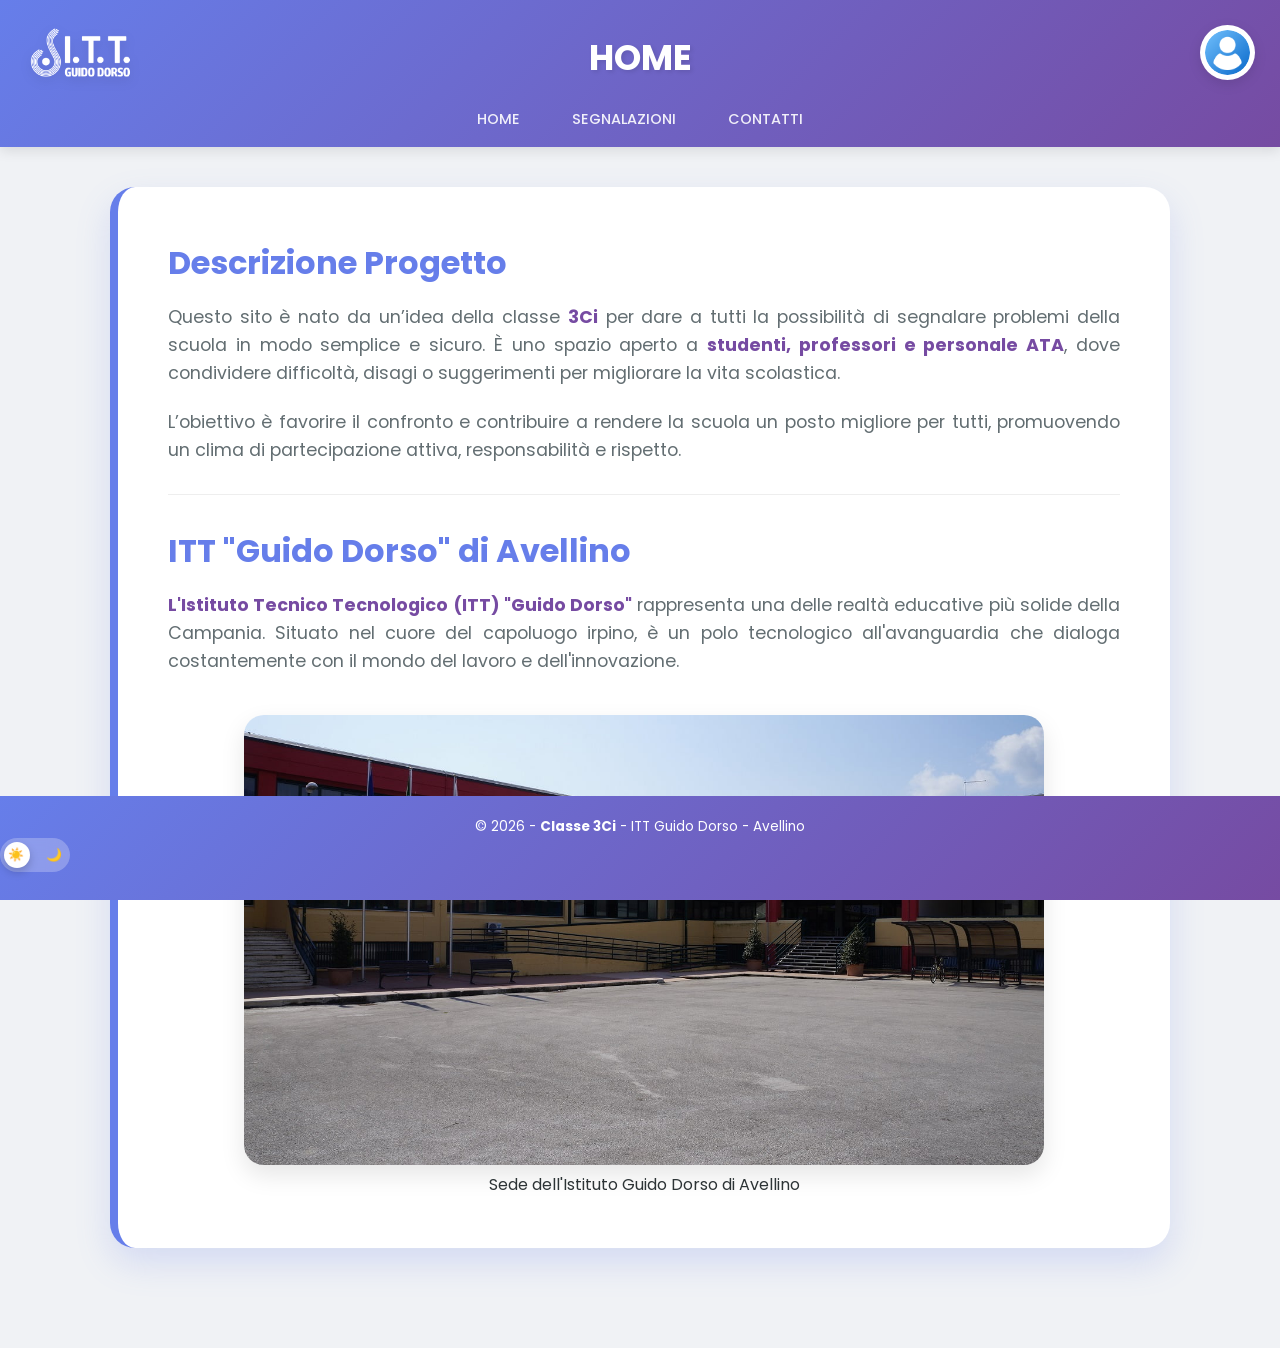
==== index.html @ bf36dd73 "spostato tutto in root" ====
<!DOCTYPE html>
<html lang="it">
<head>
    <meta charset="UTF-8">
    <meta name="viewport" content="width=device-width, initial-scale=1.0">
    <title>Home - Segnalazioni Online | ITT Guido Dorso</title>
    
    <link rel="stylesheet" href="csss/stile.css">
    <link href="https://fonts.googleapis.com/css2?family=Poppins:wght@400;600&family=Roboto:wght@400;500&display=swap" rel="stylesheet">
    <script src="fileJS/theme.js"></script>
    <script src="fileJS/testStorage.js" defer></script> 
    <script src="fileJS/immaginiHeader.js" defer></script>   
</head>
<body>

    

    <header role="banner">
        <div class="header-main">
            <a href="https://www.itisguidodorso.edu.it" aria-label="Torna al sito ufficiale dell'Istituto">
                <img src="immagini/logo.png" alt="Logo ITT Guido Dorso" class="logo-img">
            </a>

            <h1>HOME</h1>

            <a href="account.html" aria-label="Accedi al tuo profilo personale">
                <img id="header-profile-img" src="immagini/account.png" alt="" role="presentation" class="account-img">
            </a>
        </div>

        <nav aria-label="Navigazione principale">
            <ul>
                <li><a href="home.html" aria-current="page">HOME</a></li>
                <li><a href="selezioneSegn.html">SEGNALAZIONI</a></li>
                <li><a href="contatti.html">CONTATTI</a></li>
            </ul>
        </nav>
    </header>

    <main id="main-content">
        <article class="description-section">
            <section aria-labelledby="progetto-titolo">
                <h2 id="progetto-titolo">Descrizione Progetto</h2>
                <p>
                    Questo sito è nato da un’idea della classe <strong>3Ci</strong> per dare a tutti la possibilità di segnalare problemi della scuola in modo semplice e sicuro.
                    È uno spazio aperto a <strong>studenti, professori e personale ATA</strong>, dove condividere difficoltà, disagi o suggerimenti per migliorare la vita scolastica.
                </p>
                <p>
                    L’obiettivo è favorire il confronto e contribuire a rendere la scuola un posto migliore per tutti, promuovendo un clima di partecipazione attiva, responsabilità e rispetto.
                </p>
            </section>

            <hr aria-hidden="true" style="border: 0; height: 1px; background: #eee; margin: 30px 0;">

            <section aria-labelledby="istituto-titolo">
                <h2 id="istituto-titolo">ITT "Guido Dorso" di Avellino</h2>
                <p>
                    <strong>L'Istituto Tecnico Tecnologico (ITT) "Guido Dorso"</strong> rappresenta una delle realtà educative più solide della Campania. 
                    Situato nel cuore del capoluogo irpino, è un polo tecnologico all'avanguardia che dialoga costantemente con il mondo del lavoro e dell'innovazione.
                </p>

                <figure class="image-container">
                    <a href="https://www.itisguidodorso.edu.it" target="_blank" rel="noopener" aria-label="Sito ufficiale ITT Guido Dorso - Apre in una nuova scheda">
                        <img src="immagini/ITT2.jpg" alt="Vista prospettica dell'ingresso principale della sede ITT Guido Dorso" class="itt-image">
                    </a>
                    <figcaption class="sr-only">Sede dell'Istituto Guido Dorso di Avellino</figcaption>
                </figure>
            </section>
        </article>
    </main>

    <footer role="contentinfo">
        <p>&copy; 2026 - <strong>Classe 3Ci</strong> - ITT Guido Dorso - Avellino</p>
            <div class="theme-switch">
        <input type="checkbox" id="theme-toggle">
        <label for="theme-toggle" class="switch">
            <span class="icon sun">☀️</span>
            <span class="icon moon">🌙</span>
            <span class="slider"></span>

        </label>

    </div>
    </footer>

</body>
</html>
---- csss/stile.css ----
/* ========== VARIABILI E RESET ========== */
:root {
    --grad-primary: linear-gradient(135deg, #667eea 0%, #764ba2 100%);
    --grad-hover: linear-gradient(135deg, #764ba2 0%, #667eea 100%);
    --white: #ffffff;
    --text-dark: #2d3436;
    --text-light: #636e72;
    --accent: #FFD700;
    --shadow-card: 0 15px 35px rgba(102, 126, 234, 0.2);
    --transition: all 0.3s ease;
}

* { margin: 0; padding: 0; box-sizing: border-box; }

body {
    font-family: 'Poppins', sans-serif;
    background-color: #f0f2f5;
    color: var(--text-dark);
    line-height: 1.6;
}

/* ========== HEADER (Struttura ) ========== */
header {
    background: var(--grad-primary);
    color: var(--white);
    padding: 30px 20px 15px;
    position: relative;
    text-align: center;
    box-shadow: 0 4px 12px rgba(0,0,0,0.1);
}

header h1 {
    font-size: 2.2rem;
    margin-bottom: 20px;
    padding: 0 120px; /* Evita sovrapposizioni con i loghi */
    text-shadow: 2px 2px 4px rgba(0,0,0,0.1);
}

.logo-img {
    position: absolute;
    top: 25px;
    height: 55px;
    width: auto;
    transition: var(--transition);
    filter: drop-shadow(0 4px 6px rgba(0,0,0,0.1));
}

.logo-img { left: 25px; }
.account-img { 
  position: absolute;
  top: 25px;
  right: 25px;
  width: 55px;
  height: 55px;
  border-radius: 50%;
  object-fit: cover; 

  background: var(--white);
  padding: 3px;
  border: 2px solid rgba(255, 255, 255, 0.5);
  transition: var(--transition);
  filter: drop-shadow(0 4px 6px rgba(0, 0, 0, 0.1));
  cursor: pointer;
}


header img:hover { transform: scale(1.1) rotate(2deg); }

/* Navigazione */
nav ul {
    list-style: none;
    display: flex;
    justify-content: center;
    gap: 20px;
    margin-top: 10px;
}

nav a {
    color: rgba(255,255,255,0.9);
     text-decoration: none;
      font-weight: 500;
      text-transform: uppercase;
      font-size: 0.9rem;
      padding: 8px 16px;
      border-radius: 20px;
      transition: var(--transition);
}

nav a:hover {
    background: rgba(255,255,255,0.2);
    color: var(--accent);
}

/* ========== MAIN & HOME SECTION ========== */
main {
    padding: 40px 20px 100px;
    max-width: 1100px;
    margin: 0 auto;
}

.description-section {
    background: var(--white);
    padding: 50px;
    border-radius: 25px;
    box-shadow: var(--shadow-card);
    border-left: 8px solid #667eea;
}

.description-section h2 {
    font-size: 2rem;
    color: #667eea;
    margin: 30px 0 15px;
    font-family: 'Poppins', sans-serif;
}

.description-section h2:first-child { margin-top: 0; }

.description-section p {
    color: var(--text-light);
    font-size: 1.1rem;
    margin-bottom: 20px;
    text-align: justify;
}

.description-section strong {
    color: #764ba2;
}

/* ========== IMMAGINI ========== */
.image-container {
    text-align: center;
    margin-top: 40px;
}

.itt-image {
    width: 100%;
    max-width: 800px;
    border-radius: 20px;
    box-shadow: 0 10px 25px rgba(0,0,0,0.1);
    transition: var(--transition);
}

.itt-image:hover {
    transform: translateY(-8px);
    box-shadow: 0 15px 35px rgba(102, 126, 234, 0.3);
}

/* ========== FOOTER ========== */
footer {
    background: var(--grad-primary);
    color: var(--white);
    text-align: center;
    padding: 20px 0;
    position: fixed;
    bottom: 0;
    width: 100%;
    font-size: 0.85rem;
    z-index: 100;
}

/* ========== RESPONSIVE ========== */
@media (max-width: 768px) {
    header h1 { font-size: 1.4rem; padding: 0 70px; }
    .logo-img, .account-img { height: 40px; top: 20px; }
    .description-section { padding: 25px; }
    nav ul { gap: 10px; }
    nav a { font-size: 0.8rem; padding: 5px 10px; }
}
/* ========== AZIONI - SELEZIONE SEGNALAZIONI ========== */

/* Contenitore principale della pagina selezione */
.container {
    padding: 60px 20px 120px; /* Spazio per non toccare il footer */
    text-align: center;
    max-width: 1000px;
    margin: 0 auto;
}

.container h2 {
    font-size: 2.5rem;
    color: #667eea;
    margin-bottom: 10px;
    font-family: 'Poppins', sans-serif;
}

.container p {
    color: var(--text-light);
    font-size: 1.1rem;
    margin-bottom: 40px;
}
/* Griglia che affianca le due opzioni */
.action-grid {
    display: flex;
    justify-content: center;
    gap: 30px;
    flex-wrap: wrap; /* Le mette una sotto l'altra su cellulare */
}

/* Stile delle card (Crea e Visualizza) */
.action-card {
    background: var(--white);
    text-decoration: none; /* Rimuove la sottolineatura del link */
    color: var(--text-dark);
    padding: 40px 30px;
    width: 350px;
    border-radius: 25px;
    box-shadow: var(--shadow-card);
    border: 2px solid transparent;
    transition: var(--transition);
    display: flex;
    flex-direction: column;
    align-items: center;
}

/* Titolo della card */
.action-card h3 {
    font-size: 1.5rem;
    margin-bottom: 15px;
    color: #444;
}

/* Paragrafo della card */
.action-card p {
    font-size: 0.95rem;
    color: #777;
    margin-bottom: 0;
}

/* Effetto al passaggio del mouse */
.action-card:hover {
    transform: translateY(-10px);
    border-color: #667eea;
    background: linear-gradient(to bottom, #ffffff, #f8f9ff);
    box-shadow: 0 20px 40px rgba(102, 126, 234, 0.3);
}

.action-card:hover h3 {
    color: #667eea;
}

/* ========== RESPONSIVE PER SELEZIONE ========== */
@media (max-width: 768px) {
    .action-card {
        width: 100%; /* Su mobile occupano tutta la larghezza */
        max-width: 400px;
        padding: 30px 20px;
    }
    
    .container h2 {
        font-size: 1.8rem;
    }
}
/* ========== FORM DI ACCESSO E REGISTRAZIONE ========== */

/* Contenitori principali */
/* Container principale: deve avere overflow hidden per tagliare gli angoli dell'header */
.register-container, .login-container {
    background: var(--white);
    max-width: 600px;
    margin: 40px auto 120px;
    padding: 0 !important; /* Rimuove lo spazio bianco tra header e bordo */
    border-radius: 25px;
    box-shadow: var(--shadow-card);
    overflow: hidden;
    border: none;
}

/* L'intestazione sfumata (come nella prima foto) */
.form-header {
    background: var(--grad-primary);
    padding: 50px 30px; /* Padding generoso per simmetria */
    text-align: center;
    color: var(--white);
}

.form-header h2 {
    font-family: 'Poppins', sans-serif;
    font-weight: 700; /* Font grassetto come in foto */
    font-size: 2.5rem;
    margin-bottom: 10px;
    letter-spacing: -0.5px;
    color: #ffffff !important;
}

.form-header p {
    font-family: 'Poppins', sans-serif;
    font-weight: 400;
    font-size: 1.1rem;
    color: rgba(255, 255, 255, 0.9);
    margin: 0;
}

/* Link colorato (es. "Registrati qui" o "Accedi qui") */
.form-header a {
    color: var(--accent) !important; /* Giallo brillante come nella foto */
    font-weight: 600;
    text-decoration: none;
}

/* Corpo del Form */
#registrationForm, #loginForm {
    padding: 40px; /* Spazio interno uguale su tutti i lati */
}

.form-group label {
    font-weight: 600; /* Label più scure e leggibili */
    color: var(--text-dark);
    margin-bottom: 8px;
    display: block;
}

/* Griglia per i campi (usata nella registrazione) */


.full-width {
    grid-column: span 2; /* I campi email, CF e Ruolo occupano tutta la riga */
}

/* Stile Input e Label */
.form-group {
    display: flex;
    flex-direction: column;
    text-align: left;
}
textarea#Desc {
    width: 100%;
    padding: 15px 20px;
    border: 2px solid #f0f0f0;
    border-radius: 15px;
    background: #fcfcfc;
    font-family: inherit;
    font-size: 1rem;
    resize: vertical; /* Permette all'utente di allungarlo ma non allargarlo */
    transition: all 0.3s ease;
}

textarea#Desc:focus {
    outline: none;
    border-color: #667eea;
    background-color: #fff;
}

label {
    font-weight: 500;
    margin-bottom: 8px;
    color: #555;
    font-size: 0.9rem;
}

input[type="text"],
input[type="email"],
input[type="password"],
select {
    padding: 12px 15px;
    border: 2px solid #eee;
    border-radius: 12px;
    font-family: inherit;
    font-size: 1rem;
    transition: var(--transition);
    background-color: #fcfcfc;
}

input:focus, select:focus {
    outline: none;
    border-color: #667eea;
    background-color: #fff;
    box-shadow: 0 0 8px rgba(102, 126, 234, 0.2);
}

/* Messaggi di errore */
.error-message {
    color: #ff4757;
    font-size: 0.85rem;
    margin: 15px 0;
    text-align: center;
    min-height: 20px;
}

/* Bottoni nei Form */
.button-group {
    display: flex;
    gap: 15px;
    margin-top: 25px;
}

.btn-primary, .submit-btn {
    flex: 2;
    background: var(--grad-primary);
    color: white;
    border: none;
    padding: 14px;
    border-radius: 12px;
    font-weight: 600;
    cursor: pointer;
    transition: var(--transition);
    font-size: 1rem;
}

.btn-secondary, .reset-btn {
    flex: 1;
    background: #f1f2f6;
    color: #57606f;
    border: none;
    padding: 14px;
    border-radius: 12px;
    font-weight: 600;
    cursor: pointer;
    transition: var(--transition);
}

.btn-primary:hover, .submit-btn:hover {
    transform: translateY(-2px);
    box-shadow: 0 5px 15px rgba(102, 126, 234, 0.4);
}

.btn-secondary:hover, .reset-btn:hover {
    background: #dfe4ea;
}

/* ========== RESPONSIVE ========== */
@media (max-width: 600px) {
    .form-grid {
        grid-template-columns: 1fr; /* Una sola colonna su cellulare */
    }
    .full-width {
        grid-column: span 1;
    }
    .register-container, .login-container {
        padding: 25px;
        margin: 20px;
    }
    .button-group {
        flex-direction: column;
    }
    
}
/* ========== PAGINA VISUALIZZA SEGNALAZIONI ========== */
.view-container {
    background: var(--white);
    max-width: 800px;
    margin: 40px auto 100px;
    padding: 40px;
    border-radius: 25px;
    box-shadow: var(--shadow-card);
    border-top: 8px solid #667eea;
    min-height: 300px; /* Altezza minima se non ci sono dati */
}

.data-view-form {
    margin: 20px 0;
    padding: 20px;
    background: #f9f9f9;
    border-radius: 15px;
    border: 1px solid #eee;
}

.data-view-form input, 
.data-view-form textarea, 
.data-view-form div.riga-dati {
    width: 100%;
    margin-bottom: 15px;
    background: #fff;
    padding: 10px;
    border: 1px solid #ddd;
    border-radius: 8px;
    color: #555;
}

.center-buttons {
    justify-content: center;
    margin-top: 30px;
}

.center-buttons a {
    text-align: center;
    text-decoration: none;
    display: inline-block;
    min-width: 150px;
}

/* Responsive */
@media (max-width: 768px) {
    .view-container {
        margin: 20px;
        padding: 20px;
    }
}

/* ========== PAGINA CREA SEGNALAZIONE ========== */
.form-container {
    max-width: 850px;
    margin: 40px auto 100px;
    padding: 40px;
    border-radius: 25px;
    background: var(--white);
    box-shadow: var(--shadow-card);
    border-top: 8px solid #667eea;
}

.gravity-selector {
    display: flex;
    gap: 15px;
    margin-top: 10px;
}

.gravity-selector input[type="radio"] {
    display: none;
}

.gravity-selector label {
    flex: 1;
    text-align: center;
    padding: 12px;
    border-radius: 12px;
    cursor: pointer;
    font-weight: 600;
    font-size: 0.85rem;
    border: 2px solid #eee;
    background: #fdfdfd;
    transition: var(--transition);
}

.gravity-selector label:hover {
    transform: translateY(-2px);
    box-shadow: 0 4px 8px rgba(0, 0, 0, 0.05);
}

@media (max-width: 600px) {
    .gravity-selector {
        flex-direction: column;
    }
    .form-container {
        padding: 25px;
        margin: 15px;
    }
}

/* ========== RE-STYLING FORM SEGNALAZIONI (PREMIUM) ========== */
/* Restyling dell'intestazione per simmetria */
.form-header {
    background: var(--grad-primary);
    padding: 40px 20px; /* Spazio uniforme sopra e sotto il testo */
    margin: 0; /* Rimuoviamo i margini negativi che creavano asimmetria */
    text-align: center;
    color: var(--white);
}

.form-header h2 {
    font-size: 2.2rem;
    font-weight: 700;
    margin-bottom: 10px;
    color: #ffffff !important;
}

/* Container del form */
.register-container, .login-container {
    background: var(--white);
    max-width: 600px;
    margin: 40px auto 120px;
    padding: 0; /* Importante: 0 per far aderire l'header ai bordi */
    border-radius: 25px;
    box-shadow: var(--shadow-card);
    overflow: hidden; /* Taglia gli angoli dell'header per seguire il raggio del container */
    border-top: none; /* Rimuoviamo il bordo colorato se usiamo l'header sfumato */
}

/* Spaziatura del corpo del form */
#registrationForm, #loginForm {
    padding: 40px; /* Spazio generoso e uguale su tutti i lati del modulo */
}

.form-group {
    margin-bottom: 25px;
}

.form-group label {
    display: block;
    font-weight: 600;
    margin-bottom: 10px;
    color: #4a4a4a;
    font-size: 0.95rem;
    padding-left: 5px;
}

input[type="text"], 
input[type="date"], 
select, 
input[list] {
    width: 100%;
    padding: 15px 20px;
    border: 2px solid #f0f0f0;
    border-radius: 15px;
    background: #fcfcfc;
    font-size: 1rem;
    transition: all 0.3s ease;
}

.form-grid {
    display: grid;
    grid-template-columns: 1fr 1fr;
    gap: 25px;
    margin-bottom: 25px;
}

/* SELETTORE GRAVITÀ (CHIPS) */
.gravity-selector label {
    display: flex;
    align-items: center;
    justify-content: center;
    padding: 15px;
    border-radius: 18px;
    border: 2px solid #f0f0f0;
    background: #fff;
    cursor: pointer;
    font-weight: 700;
    font-size: 0.8rem;
    letter-spacing: 1px;
    transition: all 0.3s cubic-bezier(0.4, 0, 0.2, 1);
    color: #999;
}

#bassa:checked + label { 
    border-color: #2ecc71; 
    color: #2ecc71; 
    background: #f0fff4; 
    box-shadow: 0 8px 15px rgba(46, 204, 113, 0.2); 
}
#media:checked + label { 
    border-color: #f39c12; 
    color: #f39c12; 
    background: #fffcf0; 
    box-shadow: 0 8px 15px rgba(243, 156, 18, 0.2); 
}
#alta:checked + label { 
    border-color: #e74c3c; 
    color: #e74c3c; 
    background: #fff5f5; 
    box-shadow: 0 8px 15px rgba(231, 76, 60, 0.2); 
}

.gravity-selector label:hover {
    transform: translateY(-3px);
    border-color: #ddd;
}

/* Bottone di Invio */
.submit-btn {
    width: 100%;
    padding: 18px;
    border-radius: 18px;
    background: var(--grad-primary);
    color: white;
    border: none;
    font-weight: 700;
    font-size: 1.1rem;
    cursor: pointer;
    box-shadow: 0 10px 25px rgba(102, 126, 234, 0.4);
    transition: all 0.3s ease;
}

.submit-btn:hover {
    transform: scale(1.02);
    box-shadow: 0 15px 30px rgba(102, 126, 234, 0.5);
}

/* ========== PAGINA PROFILO ========== */
.profile-image-wrapper {
    margin-top: 10px;
    display: flex;
    justify-content: center;
}

.profile-img {
    width: 120px;
    height: 120px;
    border-radius: 50%;
    object-fit: cover;
    background-color: white;
    border: 4px solid white;
    box-shadow: 0 4px 10px rgba(0,0,0,0.1);
}

.profile-upload {
    text-align: center;
    padding: 20px;
    background: #fcfcff;
    border-radius: 15px;
    margin-bottom: 25px;
}

.profile-upload input[type="file"] {
    margin: 10px 0;
    font-size: 0.8rem;
}

.profile-info {
    margin: 20px 0;
}

.info-row {
    display: flex;
    justify-content: space-between;
    align-items: center;
    padding: 15px 0;
    border-bottom: 1px solid #eee;
}

.info-row span:first-child {
    color: #666;
    font-weight: 600;
    font-size: 0.95rem;
}


/* ========== PAGINA PROFILO (ACCOUNT) ========== */

.profile-container {
    background: var(--white);
    max-width: 700px;
    margin: 40px auto 120px;
    padding: 40px;
    border-radius: 25px;
    box-shadow: var(--shadow-card);
    border-top: 8px solid #667eea;
}

.profile-header {
    text-align: center;
    margin-bottom: 40px;
    padding-bottom: 20px;
    border-bottom: 2px solid #f0f2f5;
}

.profile-header h2 {
    color: #667eea;
    margin-bottom: 20px;
    font-size: 1.8rem;
}

.profile-img {
    width: 150px;
    height: 150px;
    border-radius: 50%;
    object-fit: cover;
    border: 5px solid #f0f2f5;
    box-shadow: 0 5px 15px rgba(0,0,0,0.1);
    margin-bottom: 20px;
    transition: var(--transition);
}


.profile-upload {
    background: #f8f9ff;
    padding: 20px;
    border-radius: 15px;
    display: flex;
    flex-direction: column;
    align-items: center;
    gap: 15px;
}

.profile-upload label {
    font-weight: 600;
    font-size: 0.9rem;
}

.profile-info h3 {
    margin: 30px 0 20px;
    color: #764ba2;
    font-size: 1.4rem;
    text-align: center;
}

.data-list div {
    display: flex;
    justify-content: space-between;
    align-items: center;
    padding: 15px 20px;
    background: #fcfcfc;
    border: 1px solid #eee;
    border-radius: 12px;
    transition: var(--transition);
}
dl{
    padding: 20px;
}


#logout-btn {
    background: #ff7675;
    color: white;
    margin-top: 20px;
    transition: all 0.3s ease;
}
/* =====================================================
   ================== DARK MODE MANUALE =================
   ===================================================== */

body.dark {
    --white: #1e1e2f;
    --text-dark: #f1f1f1;
    --text-light: #b0b3c0;
    --shadow-card: 0 15px 35px rgba(0, 0, 0, 0.6);

    background-color: #12121c;
    color: var(--text-dark);
}

/* Rimuove TUTTE le transizioni in dark */
body.dark * {
    transition: none !important;
}

/* CARD */
body.dark .description-section,
body.dark .action-card,
body.dark .register-container,
body.dark .login-container,
body.dark .view-container,
body.dark .form-container {
    background: #1e1e2f;
    border-color: rgba(255,255,255,0.05);
    box-shadow: 0 10px 40px rgba(0,0,0,0.6);
}

/* Testi secondari */
body.dark label,
body.dark .register-link,
body.dark .login-link,
body.dark .container p,
body.dark .info-row span:first-child {
    color: var(--text-light);
}

/* INPUT */
body.dark input,
body.dark select,
body.dark textarea {
    background: #2a2a3d;
    border: 2px solid #33334d;
    color: #f1f1f1;
}

body.dark input:focus,
body.dark select:focus {
    background: #2f2f45;
    border-color: #667eea;
    box-shadow: none;
}

/* Data view */
body.dark .data-view-form {
    background: #252538;
    border: 1px solid #33334d;
}

/* Profile */
body.dark .profile-upload {
    background: #232336;
}

body.dark .info-row {
    border-bottom: 1px solid #33334d;
}

body.dark .info-row span:last-child {
    color: #e0e0e0;
}

/* Bottoni secondari */
body.dark .btn-secondary,
body.dark .reset-btn {
    background: #2a2a3d;
    color: #ccc;
}

body.dark .btn-secondary:hover,
body.dark .reset-btn:hover {
    background: #33334d;
}

/* Footer */
body.dark footer {
    box-shadow: 0 -4px 20px rgba(0,0,0,0.6);
}
/* ================= MODERN THEME SWITCH ================= */

.theme-switch {
    position: static;
}

/* Nasconde il checkbox */
#theme-toggle {
    display: none;
}

.switch {
    position: relative;
    width: 70px;
    height: 34px;
    background: rgba(255,255,255,0.25);
    border-radius: 50px;
    cursor: pointer;
    display: flex;
    align-items: center;
    justify-content: space-between;
    padding: 0 8px;
    backdrop-filter: blur(10px);
}

/* Slider */
.slider {
    position: absolute;
    height: 26px;
    width: 26px;
    background: white;
    border-radius: 50%;
    left: 4px;
    transition: transform 0.25s ease;
    box-shadow: 0 4px 10px rgba(0,0,0,0.2);
}

/* Icone */
.icon {
    font-size: 0.8rem;
    z-index: 2;
}

/* Quando attivo (dark) */
#theme-toggle:checked + .switch .slider {
    transform: translateX(36px);
}

/* Dark mode styling */
body.dark .switch {
    background: rgba(255,255,255,0.1);
}

body.dark .slider {
    background: #667eea;
}
#logoBlack {
    height: 55px;
    width: auto;
    display: block;
}
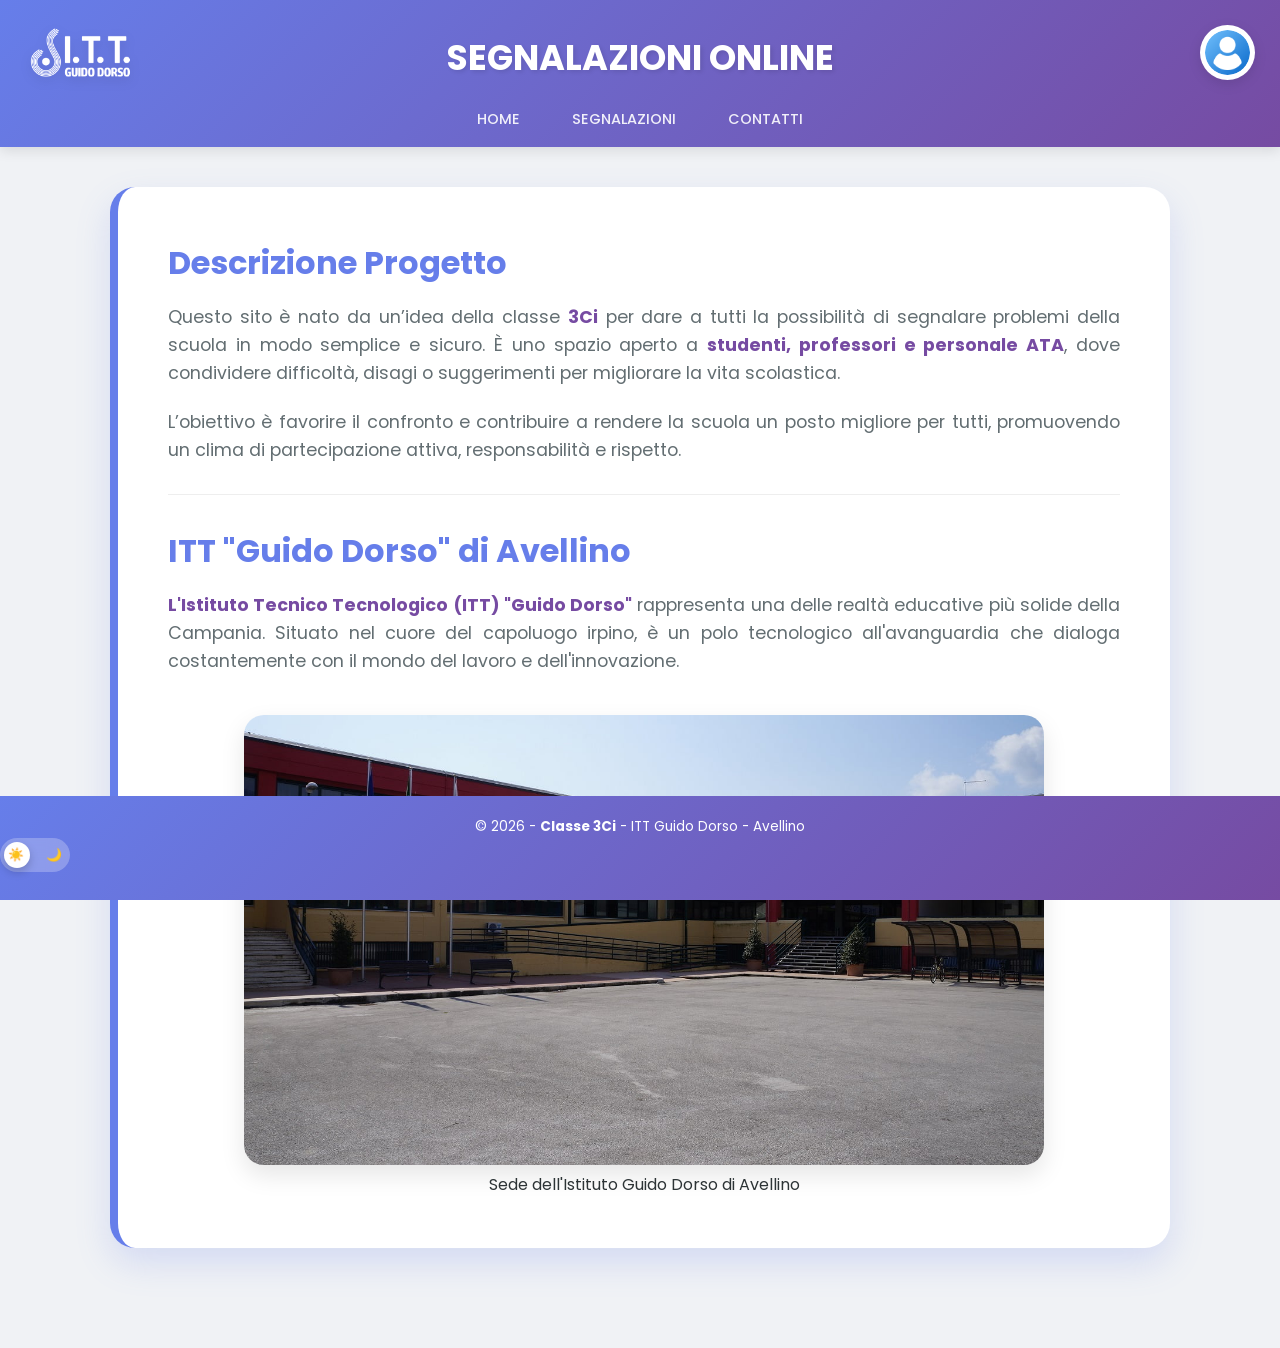
==== commit 1c724617: "Update header title from 'HOME' to 'SEGNALAZIONI ONLINE'" ====
--- a/index.html
+++ b/index.html
@@ -21,7 +21,7 @@
                 <img src="immagini/logo.png" alt="Logo ITT Guido Dorso" class="logo-img">
             </a>
 
-            <h1>HOME</h1>
+            <h1>SEGNALAZIONI ONLINE</h1>
 
             <a href="account.html" aria-label="Accedi al tuo profilo personale">
                 <img id="header-profile-img" src="immagini/account.png" alt="" role="presentation" class="account-img">
@@ -30,7 +30,7 @@
 
         <nav aria-label="Navigazione principale">
             <ul>
-                <li><a href="home.html" aria-current="page">HOME</a></li>
+                <li><a href="index.html" aria-current="page">HOME</a></li>
                 <li><a href="selezioneSegn.html">SEGNALAZIONI</a></li>
                 <li><a href="contatti.html">CONTATTI</a></li>
             </ul>
@@ -84,4 +84,4 @@
     </footer>
 
 </body>
-</html>+</html>
